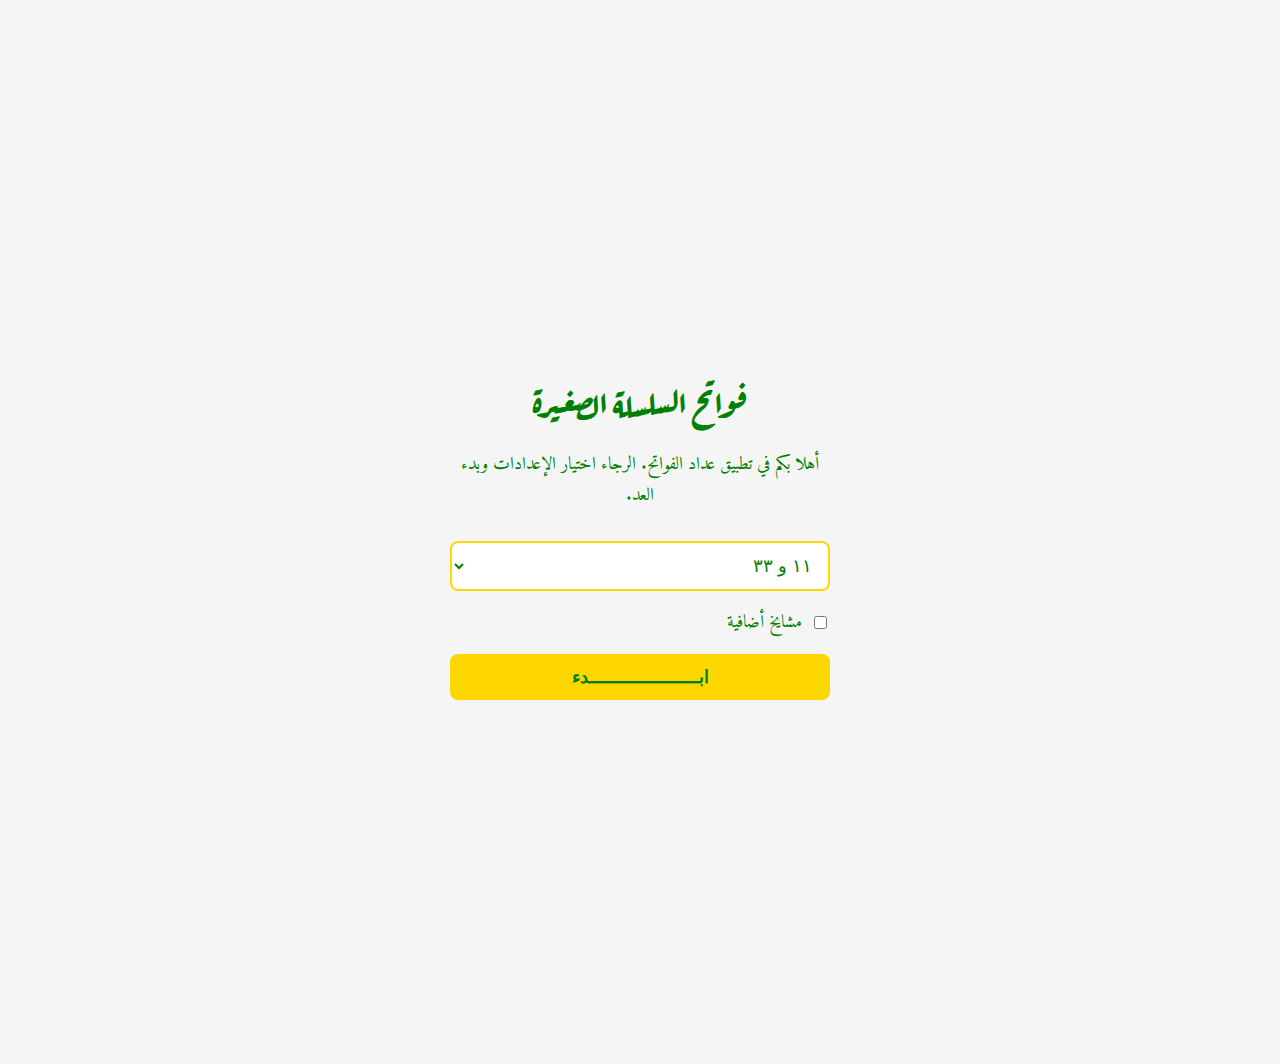
==== index.html @ c74e20be "Update index.html" ====
<!DOCTYPE html>
<html lang="ar" dir="rtl">
<head>
    <meta charset="UTF-8">
    <meta name="viewport" content="width=device-width, initial-scale=1.0">
    <title>Prayer Counter</title>
    <link href="https://fonts.googleapis.com/css2?family=Amiri:wght@400;700&family=Aref+Ruqaa:wght@400;700&display=swap" rel="stylesheet">
    <style>
        /* Global styles */
        body {
            font-family: 'Amiri', serif;
            background-color: #f5f5f5;
            background-image: url("https://raw.githubusercontent.com/AhmadRezk/prayer-counter/main/background.jpeg");
            background-size: 600px 400px;
            background-position: center;
            background-attachment: fixed;
            display: flex;
            justify-content: center;
            align-items: center;
            min-height: 100vh;
            margin: 0;
            padding: 20px;
            box-sizing: border-box;
        }
        /* Main container styling */
        .container {
            width: 100%;
            max-width: 540px;
            background-image: url("https://raw.githubusercontent.com/AhmadRezk/prayer-counter/main/Light%20mode.png");
            background-size: contain;
            background-position: center;
            background-repeat: no-repeat;
            padding: 32px;
            position: relative;
            aspect-ratio: 1080 / 1920; /* Adjust this to match the exact aspect ratio of your image */
            display: flex;
            justify-content: center;
            align-items: center;
        }
        
        /* Content area styling */
        .content {
            padding: 10px;
            display: flex;
            flex-direction: column;
            align-items: center;
            justify-content: center;
            height: 100%;
            width: 100%;
            max-height: 100%;
            box-sizing: border-box;
        }
        /* Form elements styling */
        select, button {
            width: 100%;
            padding: 12px;
            margin-bottom: 16px;
            font-size: 18px;
            border: 2px solid #ffd700;
            border-radius: 8px;
            background-color: #fff;
            color: #008000;
            transition: all 0.3s ease;
        }
        /* Button specific styles */
        select:focus, button:focus {
            outline: none;
            box-shadow: 0 0 0 3px rgba(255, 215, 0, 0.5);
        }
        button {
            background-color: #ffd700;
            color: #008000;
            border: none;
            cursor: pointer;
            font-weight: bold;
            transition: background-color 0.3s, transform 0.1s;
        }
        button:hover {
            background-color: #ffec8b;
            transform: translateY(-2px);
        }
        button:active {
            transform: translateY(0);
        }
        /* Reset button specific styles */
        #reset-button {
            background-color: #ff6347;
            color: #fff;
        }
        #reset-button:hover {
            background-color: #ff4500;
        }
        /* Checkbox container styling */
        .checkbox-container {
            display: flex;
            justify-content: flex-start;
            align-items: center;
            margin-bottom: 16px;
            width: 100%;
        }
        /* Checkbox label styling */
        .checkbox-container label {
            margin-right: 8px;
            font-size: 18px;
            color: #008000;
        }
        /* Prayer information styling */
        #prayer-info {
            text-align: center;
            margin-bottom: 16px;
            font-size: 20px;
            color: #008000;
        }
        /* Prayer image styling */
        #prayer-image {
            width: 160px;
            height: 160px;
            object-fit: cover;
            border-radius: 50%;
            margin-bottom: 16px;
            display: block;
            margin-left: auto;
            margin-right: auto;
            border: 5px solid #ffd700;
            box-shadow: 0 0 0 5px #008000;
        }
        /* Count display styling */
        #count-display {
            font-size: 48px;
            font-weight: bold;
            color: #008000;
            margin-bottom: 16px;
            text-align: center;
        }
        /* Hidden class */
        .hidden {
            display: none;
        }
        /* Pie chart progress styling */
        .pie-chart-progress {
            width: 100px;
            height: 100px;
            border-radius: 50%;
            background: conic-gradient(#008000 0deg, #e0e0e0 0deg);
            display: flex;
            align-items: center;
            justify-content: center;
            margin: 16px auto;
        }
        .pie-chart-progress::before {
            content: attr(data-value);
            width: 80px;
            height: 80px;
            border-radius: 50%;
            background-color: white;
            display: flex;
            align-items: center;
            justify-content: center;
            font-size: 1.5em;
            font-weight: bold;
            color: #008000;
        }
        /* Counting area styling */
        #counting-area {
            width: 100%;
            height: 150px;
            display: flex;
            flex-direction: column;
            justify-content: center;
            align-items: center;
            background-color: rgba(255, 215, 0, 0.1);
            border-radius: 8px;
            margin-bottom: 16px;
            cursor: pointer;
            border: 2px solid #ffd700;
            transition: all 0.3s ease;
        }
        #counting-area:hover {
            background-color: rgba(255, 215, 0, 0.2);
            transform: scale(1.02);
        }
        /* Start page styling */
        #start-page {
            text-align: center;
            color: #008000;
        }
        #start-page h1 {
            font-size: 36px;
            margin-bottom: 20px;
            font-family: 'Aref Ruqaa', serif;
        }
        #start-page p {
            font-size: 18px;
            margin-bottom: 30px;
        }
        .scroll-container {
            max-height: 100%;
            overflow-y: auto;
            width: 100%;
            display: flex;
            justify-content: center;
            align-items: center;
            padding: 5% 0;
        }
        .inner-content {
            width: 100%;
            max-width: 400px;
        }
    </style>
</head>
<body>
    <!-- Main container -->
    <div class="container">
        <div class="scroll-container">
            <div class="inner-content">
                <div class="content">
                    <!-- Start page -->
                    <div id="start-page">
                        <h1>فواتح السلسلة الصغيرة</h1>
                        <p>أهلا بكم في تطبيق عداد الفواتح. الرجاء اختيار الإعدادات وبدء العد.</p>
                        <!-- Dropdown for selecting prayer count -->
                        <select id="count-option">
                            <option value="1,3">١ و ٣</option>
                            <option value="3,7">٣ و ٧</option>
                            <option value="7,13">٧ و ١٣</option>
                            <option value="11,33" selected>١١ و ٣٣</option>
                            <option value="33,66">٣٣ و ٦٦</option>
                            <option value="100,300">١٠٠ و ٣٠٠</option>
                        </select>
                        <!-- Checkbox for including additional prayers -->
                        <div class="checkbox-container">
                            <input type="checkbox" id="include-more">
                            <label for="include-more">مشايخ أضافية</label>
                        </div>
                        <!-- Start button -->
                        <button id="start-button">ابــــــــــــــــــــــدء</button>
                    </div>
                    <!-- Prayer section (hidden initially) -->
                    <div id="prayer-section" class="hidden">
                        <!-- Image of the current prayer -->
                        <img id="prayer-image" src="/placeholder.svg" alt="">
                        <!-- Information about the current prayer -->
                        <div id="prayer-info"></div>
                        <!-- Counting area -->
                        <div id="counting-area">
                            <div id="count-display"></div>
                        </div>
                        <!-- Skip and reset buttons -->
                        <button id="skip-button">تخطي</button>
                        <button id="reset-button">إعادة ضبط</button>
                        <!-- Pie chart progress -->
                        <div id="pie-chart-progress" class="pie-chart-progress" data-value="0%"></div>
                    </div>
                </div>
            </div>
        </div>
    </div>
    <!-- Audio elements for click and transition sounds -->
    <audio id="click-sound" src="https://raw.githubusercontent.com/AhmadRezk/prayer-counter/main/Click.wav"></audio>
    <audio id="transition-sound" src="https://raw.githubusercontent.com/AhmadRezk/prayer-counter/main/Ding.mp3"></audio>

    <script>
    // Object mapping names to image URLs
    const NAME_TO_IMAGE = {
        "الشيخ محمد الشيخ ابراهيم الشيخ محمد عثمان": "https://hebbkx1anhila5yf.public.blob.vercel-storage.com/1-8mitPjoVfhd2tG2W6qld9Y9lKRSall.png",
        "الشيخ ابراهيم الشيخ محمد عثمان": "https://hebbkx1anhila5yf.public.blob.vercel-storage.com/2-3leRLZkfOZRXRhSZq32VVMYaIb6Owc.png",
        "الشيخ محمد عثمان عبده البرهاني": "https://hebbkx1anhila5yf.public.blob.vercel-storage.com/3-7zq7sjD8mzsPIP75gjx9G8mMtJmBl9.png",
        "سيدي احمد عربي الشرنوبي": "https://hebbkx1anhila5yf.public.blob.vercel-storage.com/4-VdjgtQtNTFBJi6nmhJ6H6oAvgqXrux.png",
        "سيدي موسى ابو العمران": "https://hebbkx1anhila5yf.public.blob.vercel-storage.com/5-eUerd9IB3fLwu7pnudt6wftzsA7hlo.png",
        "سيدي ابراهيم القرشي الدسوقي": "https://hebbkx1anhila5yf.public.blob.vercel-storage.com/6-Ic0N1gjwhOCvNAefrsWwgB6VXBHJBw.png",
        "سيدي أبو الحسن الشاذلي": "https://hebbkx1anhila5yf.public.blob.vercel-storage.com/7-8IfoXRWHXjPGi44hTnLPdmTrMc489B.png",
        "سيدي عبد السلام إبن بشيش": "https://hebbkx1anhila5yf.public.blob.vercel-storage.com/8-WpwG9ybIlzaRcGtMIZmKsLuBhzuZA4.png",
        "سيدنا ومولانا الإمام الحسين": "https://hebbkx1anhila5yf.public.blob.vercel-storage.com/9-OIlB9dSeaiBtsCK7DiNrDZoA1AOzZJ.png",
        "سيدنا ومولانا الإمام علي بن ابي طالب": "https://hebbkx1anhila5yf.public.blob.vercel-storage.com/10-jURWWjYkJcRYO7Vpw0EI7KD3ZvoRwy.png",
        "زيادة في شرف المصطفى ﷺ": "https://hebbkx1anhila5yf.public.blob.vercel-storage.com/11-J5k1QRM5OlXjND2AvZNkvicf8HyT4S.png",
        "سيدتنا السيدة زينب": "https://hebbkx1anhila5yf.public.blob.vercel-storage.com/12-WVUnUyiXdzakLGgNFNBeoqs5YM8UxP.png",
        "الشيخ سيد أحمد": "https://hebbkx1anhila5yf.public.blob.vercel-storage.com/placeholder.svg"
    };

    // Array of initial prayers
    const INITIAL_PRAYERS = [
        { name: "الشيخ محمد الشيخ ابراهيم الشيخ محمد عثمان", content: "الفاتحة" },
        { name: "الشيخ محمد الشيخ ابراهيم الشيخ محمد عثمان", content: "الصمدية" },
        { name: "الشيخ ابراهيم الشيخ محمد عثمان", content: "الفاتحة" },
        { name: "الشيخ ابراهيم الشيخ محمد عثمان", content: "الصمدية" },
        { name: "الشيخ محمد عثمان عبده البرهاني", content: "الفاتحة" },
        { name: "الشيخ محمد عثمان عبده البرهاني", content: "الصمدية" },
        { name: "سيدي احمد عربي الشرنوبي", content: "الفاتحة" },
        { name: "سيدي احمد عربي الشرنوبي", content: "الصمدية" },
        { name: "سيدي موسى ابو العمران", content: "الفاتحة" },
        { name: "سيدي موسى ابو العمران", content: "الصمدية" },
        { name: "سيدي ابراهيم القرشي الدسوقي", content: "الفاتحة" },
        { name: "سيدي ابراهيم القرشي الدسوقي", content: "الصمدية" },
        { name: "سيدي أبو الحسن الشاذلي", content: "الفاتحة" },
        { name: "سيدي أبو الحسن الشاذلي", content: "الصمدية" },
        { name: "سيدي عبد السلام إبن بشيش", content: "الفاتحة" },
        { name: "سيدي عبد السلام إبن بشيش", content: "الصمدية" },
        { name: "سيدنا ومولانا الإمام الحسين", content: "الفاتحة" },
        { name: "سيدنا ومولانا الإمام الحسين", content: "الصمدية" },
        { name: "سيدنا ومولانا الإمام علي بن ابي طالب", content: "الفاتحة" },
        { name: "سيدنا ومولانا الإمام علي بن ابي طالب", content: "الصمدية" },
        { name: "زيادة في شرف المصطفى ﷺ", content: "الفاتحة" },
        { name: "زيادة في شرف المصطفى ﷺ", content: "الصمدية" },
    ];

    // Array of additional prayers
    const ADDITIONAL_PRAYERS = [
        { name: "سيدتنا السيدة زينب", content: "الفاتحة", image: "https://hebbkx1anhila5yf.public.blob.vercel-storage.com/12-WVUnUyiXdzakLGgNFNBeoqs5YM8UxP.png" },
        { name: "سيدتنا السيدة زينب", content: "الصمدية", image: "https://hebbkx1anhila5yf.public.blob.vercel-storage.com/12-WVUnUyiXdzakLGgNFNBeoqs5YM8UxP.png" },
        { name: "الشيخ سيد أحمد", content: "الفاتحة" },
        { name: "الشيخ سيد أحمد", content: "الصمدية" }
    ];

    // Initialize state and audio elements
    let state = null;
    const clickSound = document.getElementById('click-sound');
    const transitionSound = document.getElementById('transition-sound');

    // Function to convert numbers to Indian numerals
    function toIndianNumerals(number) {
        const indianNumerals = ['٠', '١', '٢', '٣', '٤', '٥', '٦', '٧', '٨', '٩'];
        return number.toString().split('').map(digit => indianNumerals[parseInt(digit)]).join('');
    }

    // Function to get prayers based on selected option and inclusion of additional prayers
    function getPrayers(selectedOption, includeMore) {
        const [count1, count2] = selectedOption.split(',').map(Number);
        const prayers = [...INITIAL_PRAYERS, ...(includeMore ? ADDITIONAL_PRAYERS : [])].map((prayer, index) => ({
            ...prayer,
            count: index % 2 === 0 ? count1 : count2,
            image: prayer.image || NAME_TO_IMAGE[prayer.name] || '/placeholder.svg'
        }));
        return prayers;
    }

    // Function to update the UI based on current state
    function updateUI() {
        if (!state || state.finished) return;
        const prayer = state.prayers[state.currentIndex];
        document.getElementById('prayer-image').src = prayer.image || '';
        document.getElementById('prayer-info').innerHTML = `${prayer.name}<br>${prayer.content}`;
        document.getElementById('count-display').textContent = `${toIndianNumerals(state.currentCount)} / ${toIndianNumerals(prayer.count)}`;

        // Update pie chart progress
        const progressPercentage = (state.totalCount / state.totalCountable) * 100;
        const pieChart = document.getElementById('pie-chart-progress');
        pieChart.style.background = `conic-gradient(#008000 ${progressPercentage * 3.6}deg, #e0e0e0 0deg)`;
        pieChart.setAttribute('data-value', `${Math.round(progressPercentage)}%`);

        // Save state to localStorage
        localStorage.setItem('prayerCounterState', JSON.stringify(state));
    }

    // Function to start the prayer counter
    function startPrayers(selectedOption, includeMore) {
        const prayers = getPrayers(selectedOption, includeMore);
        const totalCountable = prayers.reduce((sum, prayer) => sum + prayer.count, 0);
        state = {
            prayers: prayers,
            currentIndex: 0,
            currentCount: 0,
            totalCount: 0,
            totalCountable: totalCountable,
            finished: false
        };
        document.getElementById('start-page').classList.add('hidden');
        document.getElementById('prayer-section').classList.remove('hidden');
        updateUI();
    }

    // Event listener for start button
    document.getElementById('start-button').addEventListener('click', () => {
        const selectedOption = document.getElementById('count-option').value;
        const includeMore = document.getElementById('include-more').checked;
        startPrayers(selectedOption, includeMore);
        transitionSound.play();
    });

    // Load state from localStorage
    window.addEventListener('load', () => {
        const savedState = localStorage.getItem('prayerCounterState');
        if (savedState) {
            state = JSON.parse(savedState);
            if (!state.finished) {
                document.getElementById('start-page').classList.add('hidden');
                document.getElementById('prayer-section').classList.remove('hidden');
                updateUI();
            }
        }
    });

    // Event listener for counting area
    document.getElementById('counting-area').addEventListener('click', () => {
        if (!state || state.finished) return;
        const prayer = state.prayers[state.currentIndex];
        state.currentCount += 1;
        state.totalCount += 1;
        clickSound.play();
        if (state.currentCount >= prayer.count) {
            state.currentIndex += 1;
            state.currentCount = 0;
            if (state.currentIndex >= state.prayers.length) {
                state.finished = true;
                alert('All prayers completed!');
                localStorage.removeItem('prayerCounterState');
                return;
            }
        }
        updateUI();
    });

    // Event listener for skip button
    document.getElementById('skip-button').addEventListener('click', () => {
        if (!state || state.finished) return;
        state.currentIndex += 1;
        state.currentCount = 0;
        if (state.currentIndex >= state.prayers.length) {
            state.finished = true;
            alert('All prayers completed!');
            localStorage.removeItem('prayerCounterState');
            return;
        }
        updateUI();
    });

    // Event listener for reset button
    document.getElementById('reset-button').addEventListener('click', () => {
        if (!state) return;
        const confirmed = confirm('Are you sure you want to reset?');
        if (confirmed) {
            localStorage.removeItem('prayerCounterState');
            state = null;
            document.getElementById('start-page').classList.remove('hidden');
            document.getElementById('prayer-section').classList.add('hidden');
            transitionSound.play();
        }
    });
</script>
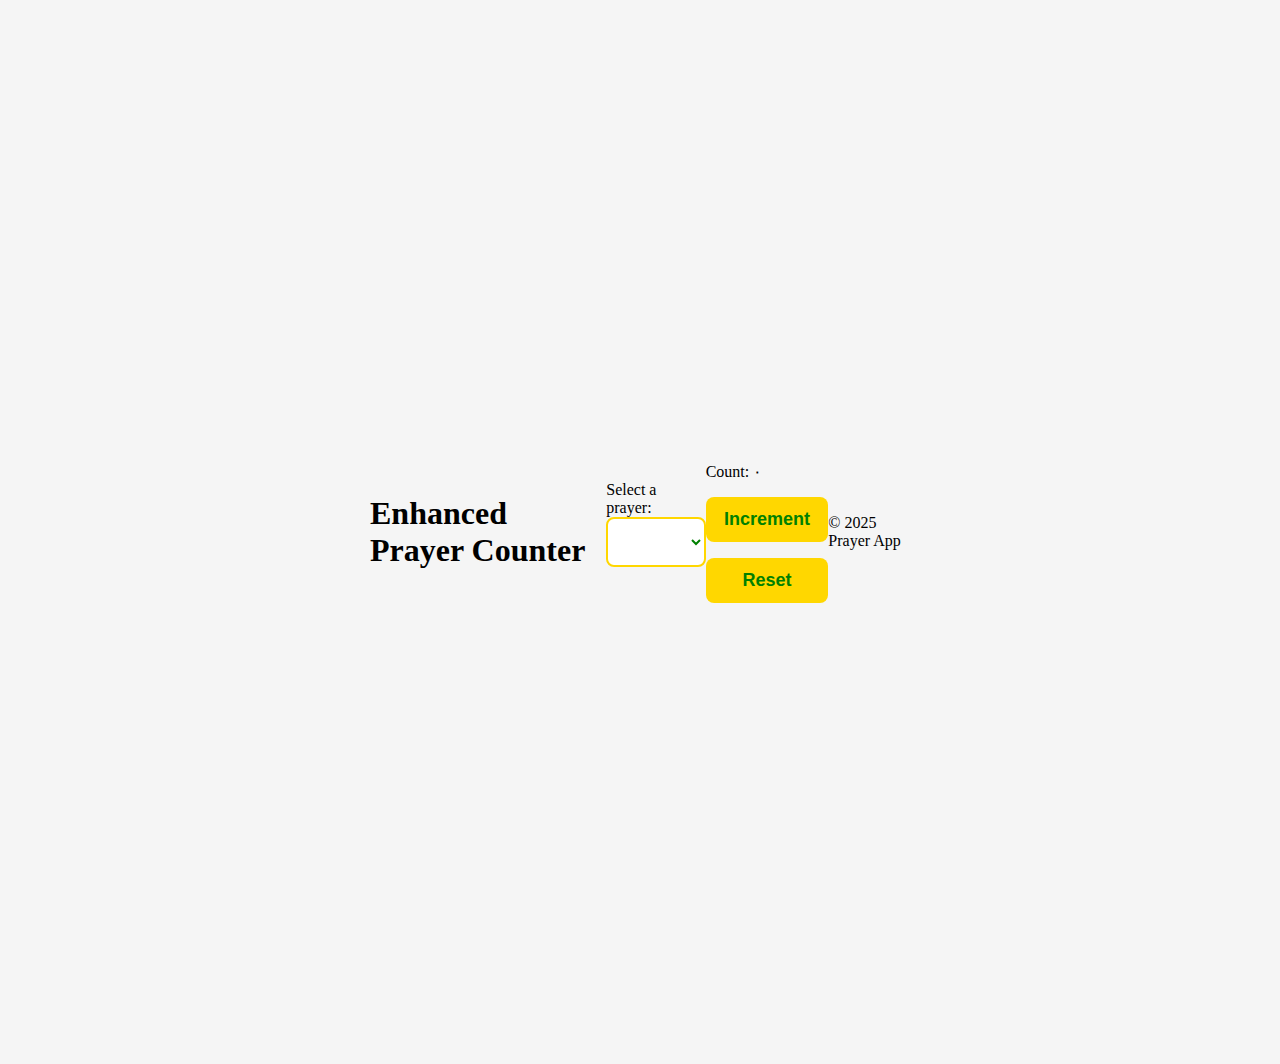
==== commit f3141988: "Update index.html" ====
--- a/index.html
+++ b/index.html
@@ -1,438 +1,29 @@
 <!DOCTYPE html>
-<html lang="ar" dir="rtl">
+<html lang="en">
 <head>
     <meta charset="UTF-8">
     <meta name="viewport" content="width=device-width, initial-scale=1.0">
     <title>Prayer Counter</title>
-    <link href="https://fonts.googleapis.com/css2?family=Amiri:wght@400;700&family=Aref+Ruqaa:wght@400;700&display=swap" rel="stylesheet">
-    <style>
-        /* Global styles */
-        body {
-            font-family: 'Amiri', serif;
-            background-color: #f5f5f5;
-            background-image: url("https://raw.githubusercontent.com/AhmadRezk/prayer-counter/main/background.jpeg");
-            background-size: 600px 400px;
-            background-position: center;
-            background-attachment: fixed;
-            display: flex;
-            justify-content: center;
-            align-items: center;
-            min-height: 100vh;
-            margin: 0;
-            padding: 20px;
-            box-sizing: border-box;
-        }
-        /* Main container styling */
-        .container {
-            width: 100%;
-            max-width: 540px;
-            background-image: url("https://raw.githubusercontent.com/AhmadRezk/prayer-counter/main/Light%20mode.png");
-            background-size: contain;
-            background-position: center;
-            background-repeat: no-repeat;
-            padding: 32px;
-            position: relative;
-            aspect-ratio: 1080 / 1920; /* Adjust this to match the exact aspect ratio of your image */
-            display: flex;
-            justify-content: center;
-            align-items: center;
-        }
-        
-        /* Content area styling */
-        .content {
-            padding: 10px;
-            display: flex;
-            flex-direction: column;
-            align-items: center;
-            justify-content: center;
-            height: 100%;
-            width: 100%;
-            max-height: 100%;
-            box-sizing: border-box;
-        }
-        /* Form elements styling */
-        select, button {
-            width: 100%;
-            padding: 12px;
-            margin-bottom: 16px;
-            font-size: 18px;
-            border: 2px solid #ffd700;
-            border-radius: 8px;
-            background-color: #fff;
-            color: #008000;
-            transition: all 0.3s ease;
-        }
-        /* Button specific styles */
-        select:focus, button:focus {
-            outline: none;
-            box-shadow: 0 0 0 3px rgba(255, 215, 0, 0.5);
-        }
-        button {
-            background-color: #ffd700;
-            color: #008000;
-            border: none;
-            cursor: pointer;
-            font-weight: bold;
-            transition: background-color 0.3s, transform 0.1s;
-        }
-        button:hover {
-            background-color: #ffec8b;
-            transform: translateY(-2px);
-        }
-        button:active {
-            transform: translateY(0);
-        }
-        /* Reset button specific styles */
-        #reset-button {
-            background-color: #ff6347;
-            color: #fff;
-        }
-        #reset-button:hover {
-            background-color: #ff4500;
-        }
-        /* Checkbox container styling */
-        .checkbox-container {
-            display: flex;
-            justify-content: flex-start;
-            align-items: center;
-            margin-bottom: 16px;
-            width: 100%;
-        }
-        /* Checkbox label styling */
-        .checkbox-container label {
-            margin-right: 8px;
-            font-size: 18px;
-            color: #008000;
-        }
-        /* Prayer information styling */
-        #prayer-info {
-            text-align: center;
-            margin-bottom: 16px;
-            font-size: 20px;
-            color: #008000;
-        }
-        /* Prayer image styling */
-        #prayer-image {
-            width: 160px;
-            height: 160px;
-            object-fit: cover;
-            border-radius: 50%;
-            margin-bottom: 16px;
-            display: block;
-            margin-left: auto;
-            margin-right: auto;
-            border: 5px solid #ffd700;
-            box-shadow: 0 0 0 5px #008000;
-        }
-        /* Count display styling */
-        #count-display {
-            font-size: 48px;
-            font-weight: bold;
-            color: #008000;
-            margin-bottom: 16px;
-            text-align: center;
-        }
-        /* Hidden class */
-        .hidden {
-            display: none;
-        }
-        /* Pie chart progress styling */
-        .pie-chart-progress {
-            width: 100px;
-            height: 100px;
-            border-radius: 50%;
-            background: conic-gradient(#008000 0deg, #e0e0e0 0deg);
-            display: flex;
-            align-items: center;
-            justify-content: center;
-            margin: 16px auto;
-        }
-        .pie-chart-progress::before {
-            content: attr(data-value);
-            width: 80px;
-            height: 80px;
-            border-radius: 50%;
-            background-color: white;
-            display: flex;
-            align-items: center;
-            justify-content: center;
-            font-size: 1.5em;
-            font-weight: bold;
-            color: #008000;
-        }
-        /* Counting area styling */
-        #counting-area {
-            width: 100%;
-            height: 150px;
-            display: flex;
-            flex-direction: column;
-            justify-content: center;
-            align-items: center;
-            background-color: rgba(255, 215, 0, 0.1);
-            border-radius: 8px;
-            margin-bottom: 16px;
-            cursor: pointer;
-            border: 2px solid #ffd700;
-            transition: all 0.3s ease;
-        }
-        #counting-area:hover {
-            background-color: rgba(255, 215, 0, 0.2);
-            transform: scale(1.02);
-        }
-        /* Start page styling */
-        #start-page {
-            text-align: center;
-            color: #008000;
-        }
-        #start-page h1 {
-            font-size: 36px;
-            margin-bottom: 20px;
-            font-family: 'Aref Ruqaa', serif;
-        }
-        #start-page p {
-            font-size: 18px;
-            margin-bottom: 30px;
-        }
-        .scroll-container {
-            max-height: 100%;
-            overflow-y: auto;
-            width: 100%;
-            display: flex;
-            justify-content: center;
-            align-items: center;
-            padding: 5% 0;
-        }
-        .inner-content {
-            width: 100%;
-            max-width: 400px;
-        }
-    </style>
+    <link rel="stylesheet" href="style.css">
 </head>
 <body>
-    <!-- Main container -->
     <div class="container">
-        <div class="scroll-container">
-            <div class="inner-content">
-                <div class="content">
-                    <!-- Start page -->
-                    <div id="start-page">
-                        <h1>فواتح السلسلة الصغيرة</h1>
-                        <p>أهلا بكم في تطبيق عداد الفواتح. الرجاء اختيار الإعدادات وبدء العد.</p>
-                        <!-- Dropdown for selecting prayer count -->
-                        <select id="count-option">
-                            <option value="1,3">١ و ٣</option>
-                            <option value="3,7">٣ و ٧</option>
-                            <option value="7,13">٧ و ١٣</option>
-                            <option value="11,33" selected>١١ و ٣٣</option>
-                            <option value="33,66">٣٣ و ٦٦</option>
-                            <option value="100,300">١٠٠ و ٣٠٠</option>
-                        </select>
-                        <!-- Checkbox for including additional prayers -->
-                        <div class="checkbox-container">
-                            <input type="checkbox" id="include-more">
-                            <label for="include-more">مشايخ أضافية</label>
-                        </div>
-                        <!-- Start button -->
-                        <button id="start-button">ابــــــــــــــــــــــدء</button>
-                    </div>
-                    <!-- Prayer section (hidden initially) -->
-                    <div id="prayer-section" class="hidden">
-                        <!-- Image of the current prayer -->
-                        <img id="prayer-image" src="/placeholder.svg" alt="">
-                        <!-- Information about the current prayer -->
-                        <div id="prayer-info"></div>
-                        <!-- Counting area -->
-                        <div id="counting-area">
-                            <div id="count-display"></div>
-                        </div>
-                        <!-- Skip and reset buttons -->
-                        <button id="skip-button">تخطي</button>
-                        <button id="reset-button">إعادة ضبط</button>
-                        <!-- Pie chart progress -->
-                        <div id="pie-chart-progress" class="pie-chart-progress" data-value="0%"></div>
-                    </div>
-                </div>
-            </div>
+        <header>
+            <h1>Enhanced Prayer Counter</h1>
+        </header>
+        <div id="prayer-selection">
+            <label for="prayerDropdown">Select a prayer:</label>
+            <select id="prayerDropdown"></select>
         </div>
+        <div id="counter-section">
+            <p>Count: <span id="count">٠</span></p>
+            <button id="incrementBtn">Increment</button>
+            <button id="resetBtn">Reset</button>
+        </div>
+        <footer>
+            <p>&copy; 2025 Prayer App</p>
+        </footer>
     </div>
-    <!-- Audio elements for click and transition sounds -->
-    <audio id="click-sound" src="https://raw.githubusercontent.com/AhmadRezk/prayer-counter/main/Click.wav"></audio>
-    <audio id="transition-sound" src="https://raw.githubusercontent.com/AhmadRezk/prayer-counter/main/Ding.mp3"></audio>
-
-    <script>
-    // Object mapping names to image URLs
-    const NAME_TO_IMAGE = {
-        "الشيخ محمد الشيخ ابراهيم الشيخ محمد عثمان": "https://hebbkx1anhila5yf.public.blob.vercel-storage.com/1-8mitPjoVfhd2tG2W6qld9Y9lKRSall.png",
-        "الشيخ ابراهيم الشيخ محمد عثمان": "https://hebbkx1anhila5yf.public.blob.vercel-storage.com/2-3leRLZkfOZRXRhSZq32VVMYaIb6Owc.png",
-        "الشيخ محمد عثمان عبده البرهاني": "https://hebbkx1anhila5yf.public.blob.vercel-storage.com/3-7zq7sjD8mzsPIP75gjx9G8mMtJmBl9.png",
-        "سيدي احمد عربي الشرنوبي": "https://hebbkx1anhila5yf.public.blob.vercel-storage.com/4-VdjgtQtNTFBJi6nmhJ6H6oAvgqXrux.png",
-        "سيدي موسى ابو العمران": "https://hebbkx1anhila5yf.public.blob.vercel-storage.com/5-eUerd9IB3fLwu7pnudt6wftzsA7hlo.png",
-        "سيدي ابراهيم القرشي الدسوقي": "https://hebbkx1anhila5yf.public.blob.vercel-storage.com/6-Ic0N1gjwhOCvNAefrsWwgB6VXBHJBw.png",
-        "سيدي أبو الحسن الشاذلي": "https://hebbkx1anhila5yf.public.blob.vercel-storage.com/7-8IfoXRWHXjPGi44hTnLPdmTrMc489B.png",
-        "سيدي عبد السلام إبن بشيش": "https://hebbkx1anhila5yf.public.blob.vercel-storage.com/8-WpwG9ybIlzaRcGtMIZmKsLuBhzuZA4.png",
-        "سيدنا ومولانا الإمام الحسين": "https://hebbkx1anhila5yf.public.blob.vercel-storage.com/9-OIlB9dSeaiBtsCK7DiNrDZoA1AOzZJ.png",
-        "سيدنا ومولانا الإمام علي بن ابي طالب": "https://hebbkx1anhila5yf.public.blob.vercel-storage.com/10-jURWWjYkJcRYO7Vpw0EI7KD3ZvoRwy.png",
-        "زيادة في شرف المصطفى ﷺ": "https://hebbkx1anhila5yf.public.blob.vercel-storage.com/11-J5k1QRM5OlXjND2AvZNkvicf8HyT4S.png",
-        "سيدتنا السيدة زينب": "https://hebbkx1anhila5yf.public.blob.vercel-storage.com/12-WVUnUyiXdzakLGgNFNBeoqs5YM8UxP.png",
-        "الشيخ سيد أحمد": "https://hebbkx1anhila5yf.public.blob.vercel-storage.com/placeholder.svg"
-    };
-
-    // Array of initial prayers
-    const INITIAL_PRAYERS = [
-        { name: "الشيخ محمد الشيخ ابراهيم الشيخ محمد عثمان", content: "الفاتحة" },
-        { name: "الشيخ محمد الشيخ ابراهيم الشيخ محمد عثمان", content: "الصمدية" },
-        { name: "الشيخ ابراهيم الشيخ محمد عثمان", content: "الفاتحة" },
-        { name: "الشيخ ابراهيم الشيخ محمد عثمان", content: "الصمدية" },
-        { name: "الشيخ محمد عثمان عبده البرهاني", content: "الفاتحة" },
-        { name: "الشيخ محمد عثمان عبده البرهاني", content: "الصمدية" },
-        { name: "سيدي احمد عربي الشرنوبي", content: "الفاتحة" },
-        { name: "سيدي احمد عربي الشرنوبي", content: "الصمدية" },
-        { name: "سيدي موسى ابو العمران", content: "الفاتحة" },
-        { name: "سيدي موسى ابو العمران", content: "الصمدية" },
-        { name: "سيدي ابراهيم القرشي الدسوقي", content: "الفاتحة" },
-        { name: "سيدي ابراهيم القرشي الدسوقي", content: "الصمدية" },
-        { name: "سيدي أبو الحسن الشاذلي", content: "الفاتحة" },
-        { name: "سيدي أبو الحسن الشاذلي", content: "الصمدية" },
-        { name: "سيدي عبد السلام إبن بشيش", content: "الفاتحة" },
-        { name: "سيدي عبد السلام إبن بشيش", content: "الصمدية" },
-        { name: "سيدنا ومولانا الإمام الحسين", content: "الفاتحة" },
-        { name: "سيدنا ومولانا الإمام الحسين", content: "الصمدية" },
-        { name: "سيدنا ومولانا الإمام علي بن ابي طالب", content: "الفاتحة" },
-        { name: "سيدنا ومولانا الإمام علي بن ابي طالب", content: "الصمدية" },
-        { name: "زيادة في شرف المصطفى ﷺ", content: "الفاتحة" },
-        { name: "زيادة في شرف المصطفى ﷺ", content: "الصمدية" },
-    ];
-
-    // Array of additional prayers
-    const ADDITIONAL_PRAYERS = [
-        { name: "سيدتنا السيدة زينب", content: "الفاتحة", image: "https://hebbkx1anhila5yf.public.blob.vercel-storage.com/12-WVUnUyiXdzakLGgNFNBeoqs5YM8UxP.png" },
-        { name: "سيدتنا السيدة زينب", content: "الصمدية", image: "https://hebbkx1anhila5yf.public.blob.vercel-storage.com/12-WVUnUyiXdzakLGgNFNBeoqs5YM8UxP.png" },
-        { name: "الشيخ سيد أحمد", content: "الفاتحة" },
-        { name: "الشيخ سيد أحمد", content: "الصمدية" }
-    ];
-
-    // Initialize state and audio elements
-    let state = null;
-    const clickSound = document.getElementById('click-sound');
-    const transitionSound = document.getElementById('transition-sound');
-
-    // Function to convert numbers to Indian numerals
-    function toIndianNumerals(number) {
-        const indianNumerals = ['٠', '١', '٢', '٣', '٤', '٥', '٦', '٧', '٨', '٩'];
-        return number.toString().split('').map(digit => indianNumerals[parseInt(digit)]).join('');
-    }
-
-    // Function to get prayers based on selected option and inclusion of additional prayers
-    function getPrayers(selectedOption, includeMore) {
-        const [count1, count2] = selectedOption.split(',').map(Number);
-        const prayers = [...INITIAL_PRAYERS, ...(includeMore ? ADDITIONAL_PRAYERS : [])].map((prayer, index) => ({
-            ...prayer,
-            count: index % 2 === 0 ? count1 : count2,
-            image: prayer.image || NAME_TO_IMAGE[prayer.name] || '/placeholder.svg'
-        }));
-        return prayers;
-    }
-
-    // Function to update the UI based on current state
-    function updateUI() {
-        if (!state || state.finished) return;
-        const prayer = state.prayers[state.currentIndex];
-        document.getElementById('prayer-image').src = prayer.image || '';
-        document.getElementById('prayer-info').innerHTML = `${prayer.name}<br>${prayer.content}`;
-        document.getElementById('count-display').textContent = `${toIndianNumerals(state.currentCount)} / ${toIndianNumerals(prayer.count)}`;
-
-        // Update pie chart progress
-        const progressPercentage = (state.totalCount / state.totalCountable) * 100;
-        const pieChart = document.getElementById('pie-chart-progress');
-        pieChart.style.background = `conic-gradient(#008000 ${progressPercentage * 3.6}deg, #e0e0e0 0deg)`;
-        pieChart.setAttribute('data-value', `${Math.round(progressPercentage)}%`);
-
-        // Save state to localStorage
-        localStorage.setItem('prayerCounterState', JSON.stringify(state));
-    }
-
-    // Function to start the prayer counter
-    function startPrayers(selectedOption, includeMore) {
-        const prayers = getPrayers(selectedOption, includeMore);
-        const totalCountable = prayers.reduce((sum, prayer) => sum + prayer.count, 0);
-        state = {
-            prayers: prayers,
-            currentIndex: 0,
-            currentCount: 0,
-            totalCount: 0,
-            totalCountable: totalCountable,
-            finished: false
-        };
-        document.getElementById('start-page').classList.add('hidden');
-        document.getElementById('prayer-section').classList.remove('hidden');
-        updateUI();
-    }
-
-    // Event listener for start button
-    document.getElementById('start-button').addEventListener('click', () => {
-        const selectedOption = document.getElementById('count-option').value;
-        const includeMore = document.getElementById('include-more').checked;
-        startPrayers(selectedOption, includeMore);
-        transitionSound.play();
-    });
-
-    // Load state from localStorage
-    window.addEventListener('load', () => {
-        const savedState = localStorage.getItem('prayerCounterState');
-        if (savedState) {
-            state = JSON.parse(savedState);
-            if (!state.finished) {
-                document.getElementById('start-page').classList.add('hidden');
-                document.getElementById('prayer-section').classList.remove('hidden');
-                updateUI();
-            }
-        }
-    });
-
-    // Event listener for counting area
-    document.getElementById('counting-area').addEventListener('click', () => {
-        if (!state || state.finished) return;
-        const prayer = state.prayers[state.currentIndex];
-        state.currentCount += 1;
-        state.totalCount += 1;
-        clickSound.play();
-        if (state.currentCount >= prayer.count) {
-            state.currentIndex += 1;
-            state.currentCount = 0;
-            if (state.currentIndex >= state.prayers.length) {
-                state.finished = true;
-                alert('All prayers completed!');
-                localStorage.removeItem('prayerCounterState');
-                return;
-            }
-        }
-        updateUI();
-    });
-
-    // Event listener for skip button
-    document.getElementById('skip-button').addEventListener('click', () => {
-        if (!state || state.finished) return;
-        state.currentIndex += 1;
-        state.currentCount = 0;
-        if (state.currentIndex >= state.prayers.length) {
-            state.finished = true;
-            alert('All prayers completed!');
-            localStorage.removeItem('prayerCounterState');
-            return;
-        }
-        updateUI();
-    });
-
-    // Event listener for reset button
-    document.getElementById('reset-button').addEventListener('click', () => {
-        if (!state) return;
-        const confirmed = confirm('Are you sure you want to reset?');
-        if (confirmed) {
-            localStorage.removeItem('prayerCounterState');
-            state = null;
-            document.getElementById('start-page').classList.remove('hidden');
-            document.getElementById('prayer-section').classList.add('hidden');
-            transitionSound.play();
-        }
-    });
-</script>
+    <script src="script.js"></script>
+</body>
+</html>
--- a/style.css
+++ b/style.css
@@ -0,0 +1,199 @@
+/* Global styles */
+body {
+    font-family: 'Amiri', serif;
+    background-color: #f5f5f5;
+    background-image: url("https://raw.githubusercontent.com/AhmadRezk/prayer-counter/main/background.jpg");
+    background-size: 600px 400px;
+    background-position: center;
+    background-attachment: fixed;
+    display: flex;
+    justify-content: center;
+    align-items: center;
+    min-height: 100vh;
+    margin: 0;
+    padding: 20px;
+    box-sizing: border-box;
+}
+/* Main container styling */
+.container {
+    width: 100%;
+    max-width: 540px;
+    background-image: url("https://raw.githubusercontent.com/AhmadRezk/prayer-counter/main/Dark%20mode.png");
+    background-size: contain;
+    background-position: center;
+    background-repeat: no-repeat;
+    padding: 32px;
+    position: relative;
+    aspect-ratio: 1080 / 1920; /* Adjust this to match the exact aspect ratio of your image */
+    display: flex;
+    justify-content: center;
+    align-items: center;
+}
+/* Content area styling */
+.content {
+    padding: 10px;
+    display: flex;
+    flex-direction: column;
+    align-items: center;
+    justify-content: center;
+    height: 100%;
+    width: 100%;
+    max-height: 100%;
+    box-sizing: border-box;
+}
+/* Form elements styling */
+select, button {
+    width: 100%;
+    padding: 12px;
+    margin-bottom: 16px;
+    font-size: 18px;
+    border: 2px solid #ffd700;
+    border-radius: 8px;
+    background-color: #fff;
+    color: #008000;
+    transition: all 0.3s ease;
+}
+/* Button specific styles */
+select:focus, button:focus {
+    outline: none;
+    box-shadow: 0 0 0 3px rgba(255, 215, 0, 0.5);
+}
+button {
+    background-color: #ffd700;
+    color: #008000;
+    border: none;
+    cursor: pointer;
+    font-weight: bold;
+    transition: background-color 0.3s, transform 0.1s;
+}
+button:hover {
+    background-color: #ffec8b;
+    transform: translateY(-2px);
+}
+button:active {
+    transform: translateY(0);
+}
+/* Reset button specific styles */
+#reset-button {
+    background-color: #ff6347;
+    color: #fff;
+}
+#reset-button:hover {
+    background-color: #ff4500;
+}
+/* Checkbox container styling */
+.checkbox-container {
+    display: flex;
+    justify-content: flex-start;
+    align-items: center;
+    margin-bottom: 16px;
+    width: 100%;
+}
+/* Checkbox label styling */
+.checkbox-container label {
+    margin-right: 8px;
+    font-size: 18px;
+    color: #008000;
+}
+/* Prayer information styling */
+#prayer-info {
+    text-align: center;
+    margin-bottom: 16px;
+    font-size: 20px;
+    color: #008000;
+}
+/* Prayer image styling */
+#prayer-image {
+    width: 160px;
+    height: 160px;
+    object-fit: cover;
+    border-radius: 50%;
+    margin-bottom: 16px;
+    display: block;
+    margin-left: auto;
+    margin-right: auto;
+    border: 5px solid #ffd700;
+    box-shadow: 0 0 0 5px #008000;
+}
+/* Count display styling */
+#count-display {
+    font-size: 48px;
+    font-weight: bold;
+    color: #008000;
+    margin-bottom: 16px;
+    text-align: center;
+}
+/* Hidden class */
+.hidden {
+    display: none;
+}
+/* Pie chart progress styling */
+.pie-chart-progress {
+    width: 100px;
+    height: 100px;
+    border-radius: 50%;
+    background: conic-gradient(#008000 0deg, #e0e0e0 0deg);
+    display: flex;
+    align-items: center;
+    justify-content: center;
+    margin: 16px auto;
+}
+.pie-chart-progress::before {
+    content: attr(data-value);
+    width: 80px;
+    height: 80px;
+    border-radius: 50%;
+    background-color: white;
+    display: flex;
+    align-items: center;
+    justify-content: center;
+    font-size: 1.5em;
+    font-weight: bold;
+    color: #008000;
+}
+/* Counting area styling */
+#counting-area {
+    width: 100%;
+    height: 150px;
+    display: flex;
+    flex-direction: column;
+    justify-content: center;
+    align-items: center;
+    background-color: rgba(255, 215, 0, 0.1);
+    border-radius: 8px;
+    margin-bottom: 16px;
+    cursor: pointer;
+    border: 2px solid #ffd700;
+    transition: all 0.3s ease;
+}
+#counting-area:hover {
+    background-color: rgba(255, 215, 0, 0.2);
+    transform: scale(1.02);
+}
+/* Start page styling */
+#start-page {
+    text-align: center;
+    color: #008000;
+}
+#start-page h1 {
+    font-size: 36px;
+    margin-bottom: 20px;
+    font-family: 'Aref Ruqaa', serif;
+}
+#start-page p {
+    font-size: 18px;
+    margin-bottom: 30px;
+}
+.scroll-container {
+    max-height: 100%;
+    overflow-y: auto;
+    width: 100%;
+    display: flex;
+    justify-content: center;
+    align-items: center;
+    padding: 5% 0;
+}
+.inner-content {
+    width: 100%;
+    max-width: 400px;
+}
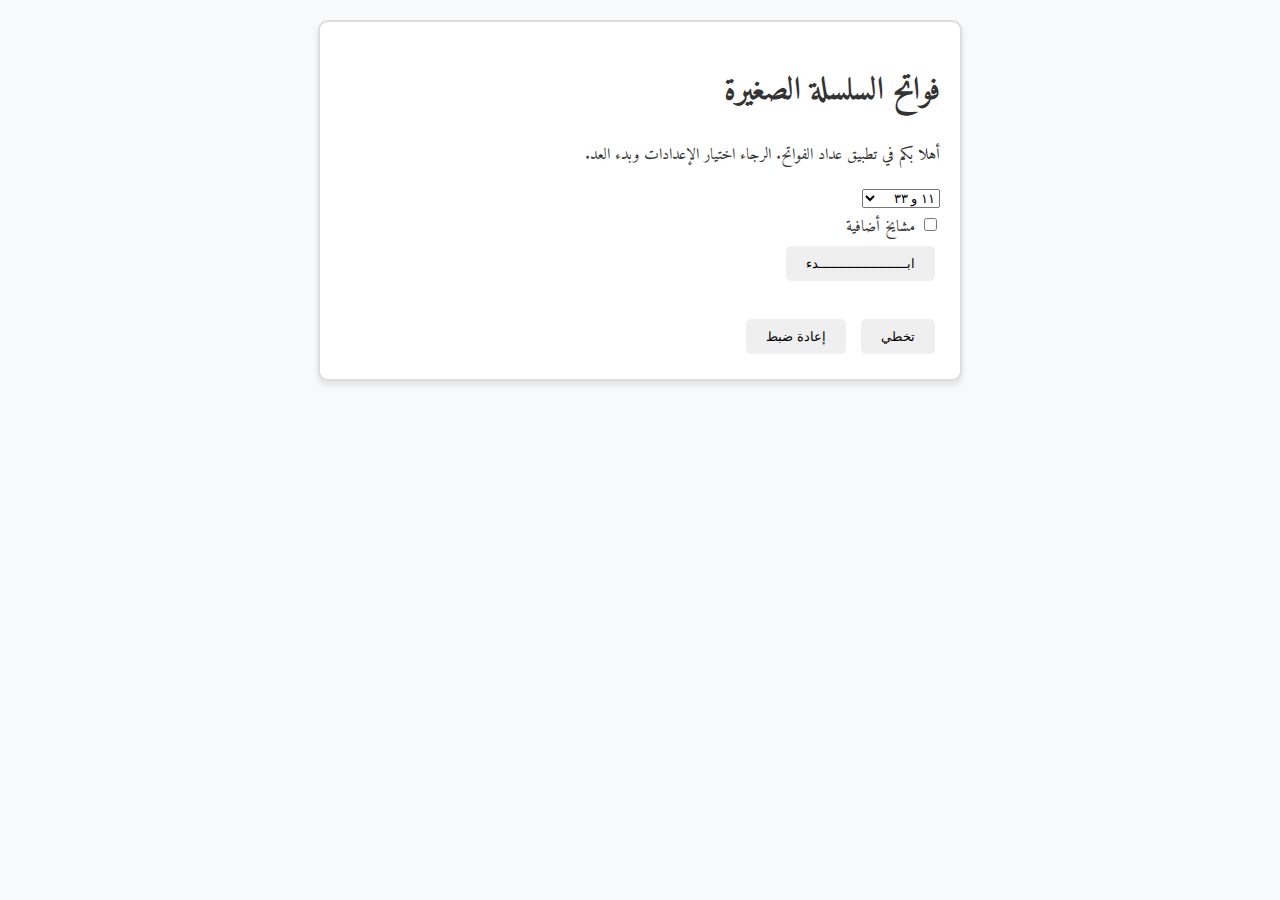
==== commit b397e924: "Update index.html" ====
--- a/index.html
+++ b/index.html
@@ -1,29 +1,50 @@
 <!DOCTYPE html>
-<html lang="en">
+<html lang="ar" dir="rtl">
 <head>
     <meta charset="UTF-8">
     <meta name="viewport" content="width=device-width, initial-scale=1.0">
     <title>Prayer Counter</title>
+    <link href="https://fonts.googleapis.com/css2?family=Amiri:wght@400;700&family=Aref+Ruqaa:wght@400;700&display=swap" rel="stylesheet">
     <link rel="stylesheet" href="style.css">
 </head>
 <body>
     <div class="container">
-        <header>
-            <h1>Enhanced Prayer Counter</h1>
-        </header>
-        <div id="prayer-selection">
-            <label for="prayerDropdown">Select a prayer:</label>
-            <select id="prayerDropdown"></select>
+        <div class="scroll-container">
+            <div class="inner-content">
+                <div class="content">
+                    <div id="start-page">
+                        <h1>فواتح السلسلة الصغيرة</h1>
+                        <p>أهلا بكم في تطبيق عداد الفواتح. الرجاء اختيار الإعدادات وبدء العد.</p>
+                        <select id="count-option">
+                            <option value="1,3">١ و ٣</option>
+                            <option value="3,7">٣ و ٧</option>
+                            <option value="7,13">٧ و ١٣</option>
+                            <option value="11,33" selected>١١ و ٣٣</option>
+                            <option value="33,66">٣٣ و ٦٦</option>
+                            <option value="100,300">١٠٠ و ٣٠٠</option>
+                        </select>
+                        <div class="checkbox-container">
+                            <input type="checkbox" id="include-more">
+                            <label for="include-more">مشايخ أضافية</label>
+                        </div>
+                        <button id="start-button">ابــــــــــــــــــــــدء</button>
+                    </div>
+                    <div id="prayer-section" class="hidden">
+                        <img id="prayer-image" src="/placeholder.svg" alt="">
+                        <div id="prayer-info"></div>
+                        <div id="counting-area">
+                            <div id="count-display"></div>
+                        </div>
+                        <button id="skip-button">تخطي</button>
+                        <button id="reset-button">إعادة ضبط</button>
+                        <div id="pie-chart-progress" class="pie-chart-progress" data-value="0%"></div>
+                    </div>
+                </div>
+            </div>
         </div>
-        <div id="counter-section">
-            <p>Count: <span id="count">٠</span></p>
-            <button id="incrementBtn">Increment</button>
-            <button id="resetBtn">Reset</button>
-        </div>
-        <footer>
-            <p>&copy; 2025 Prayer App</p>
-        </footer>
     </div>
+    <audio id="click-sound" src="https://raw.githubusercontent.com/AhmadRezk/prayer-counter/main/Click.wav"></audio>
+    <audio id="transition-sound" src="https://raw.githubusercontent.com/AhmadRezk/prayer-counter/main/Ding.mp3"></audio>
     <script src="script.js"></script>
 </body>
 </html>
--- a/style.css
+++ b/style.css
@@ -1,199 +1,68 @@
-/* Global styles */
 body {
     font-family: 'Amiri', serif;
-    background-color: #f5f5f5;
-    background-image: url("https://raw.githubusercontent.com/AhmadRezk/prayer-counter/main/background.jpg");
-    background-size: 600px 400px;
-    background-position: center;
-    background-attachment: fixed;
-    display: flex;
-    justify-content: center;
-    align-items: center;
-    min-height: 100vh;
+    background-color: #f8f9fa;
+    color: #333;
     margin: 0;
+    padding: 0;
+}
+
+.container {
+    max-width: 600px;
+    margin: 20px auto;
     padding: 20px;
-    box-sizing: border-box;
+    background: white;
+    border: 2px solid #ddd;
+    border-radius: 10px;
+    box-shadow: 0 4px 6px rgba(0, 0, 0, 0.1);
 }
-/* Main container styling */
-.container {
-    width: 100%;
-    max-width: 540px;
-    background-image: url("https://raw.githubusercontent.com/AhmadRezk/prayer-counter/main/Dark%20mode.png");
-    background-size: contain;
-    background-position: center;
-    background-repeat: no-repeat;
-    padding: 32px;
-    position: relative;
-    aspect-ratio: 1080 / 1920; /* Adjust this to match the exact aspect ratio of your image */
-    display: flex;
-    justify-content: center;
-    align-items: center;
+
+header {
+    text-align: center;
+    margin-bottom: 20px;
 }
-/* Content area styling */
-.content {
-    padding: 10px;
-    display: flex;
-    flex-direction: column;
-    align-items: center;
-    justify-content: center;
-    height: 100%;
-    width: 100%;
-    max-height: 100%;
-    box-sizing: border-box;
+
+header h1 {
+    color: #007bff;
 }
-/* Form elements styling */
-select, button {
-    width: 100%;
-    padding: 12px;
-    margin-bottom: 16px;
-    font-size: 18px;
-    border: 2px solid #ffd700;
-    border-radius: 8px;
-    background-color: #fff;
-    color: #008000;
-    transition: all 0.3s ease;
+
+#prayer-selection {
+    margin-bottom: 20px;
 }
-/* Button specific styles */
-select:focus, button:focus {
-    outline: none;
-    box-shadow: 0 0 0 3px rgba(255, 215, 0, 0.5);
-}
-button {
-    background-color: #ffd700;
-    color: #008000;
-    border: none;
-    cursor: pointer;
-    font-weight: bold;
-    transition: background-color 0.3s, transform 0.1s;
-}
-button:hover {
-    background-color: #ffec8b;
-    transform: translateY(-2px);
-}
-button:active {
-    transform: translateY(0);
-}
-/* Reset button specific styles */
-#reset-button {
-    background-color: #ff6347;
-    color: #fff;
-}
-#reset-button:hover {
-    background-color: #ff4500;
-}
-/* Checkbox container styling */
-.checkbox-container {
-    display: flex;
-    justify-content: flex-start;
-    align-items: center;
-    margin-bottom: 16px;
-    width: 100%;
-}
-/* Checkbox label styling */
-.checkbox-container label {
-    margin-right: 8px;
-    font-size: 18px;
-    color: #008000;
-}
-/* Prayer information styling */
-#prayer-info {
-    text-align: center;
-    margin-bottom: 16px;
-    font-size: 20px;
-    color: #008000;
-}
-/* Prayer image styling */
-#prayer-image {
-    width: 160px;
-    height: 160px;
-    object-fit: cover;
-    border-radius: 50%;
-    margin-bottom: 16px;
-    display: block;
-    margin-left: auto;
-    margin-right: auto;
-    border: 5px solid #ffd700;
-    box-shadow: 0 0 0 5px #008000;
-}
-/* Count display styling */
-#count-display {
-    font-size: 48px;
-    font-weight: bold;
-    color: #008000;
-    margin-bottom: 16px;
+
+#counter-section {
     text-align: center;
 }
-/* Hidden class */
-.hidden {
-    display: none;
+
+#count {
+    font-size: 2rem;
+    color: #28a745;
 }
-/* Pie chart progress styling */
-.pie-chart-progress {
-    width: 100px;
-    height: 100px;
-    border-radius: 50%;
-    background: conic-gradient(#008000 0deg, #e0e0e0 0deg);
-    display: flex;
-    align-items: center;
-    justify-content: center;
-    margin: 16px auto;
+
+button {
+    margin: 5px;
+    padding: 10px 20px;
+    border: none;
+    border-radius: 5px;
+    cursor: pointer;
 }
-.pie-chart-progress::before {
-    content: attr(data-value);
-    width: 80px;
-    height: 80px;
-    border-radius: 50%;
-    background-color: white;
-    display: flex;
-    align-items: center;
-    justify-content: center;
-    font-size: 1.5em;
-    font-weight: bold;
-    color: #008000;
+
+#incrementBtn {
+    background-color: #28a745;
+    color: white;
 }
-/* Counting area styling */
-#counting-area {
-    width: 100%;
-    height: 150px;
-    display: flex;
-    flex-direction: column;
-    justify-content: center;
-    align-items: center;
-    background-color: rgba(255, 215, 0, 0.1);
-    border-radius: 8px;
-    margin-bottom: 16px;
-    cursor: pointer;
-    border: 2px solid #ffd700;
-    transition: all 0.3s ease;
+
+#resetBtn {
+    background-color: #ff5722;
+    color: white;
 }
-#counting-area:hover {
-    background-color: rgba(255, 215, 0, 0.2);
-    transform: scale(1.02);
+
+button:hover {
+    opacity: 0.9;
 }
-/* Start page styling */
-#start-page {
+
+footer {
     text-align: center;
-    color: #008000;
+    margin-top: 20px;
+    font-size: 0.9rem;
+    color: #666;
 }
-#start-page h1 {
-    font-size: 36px;
-    margin-bottom: 20px;
-    font-family: 'Aref Ruqaa', serif;
-}
-#start-page p {
-    font-size: 18px;
-    margin-bottom: 30px;
-}
-.scroll-container {
-    max-height: 100%;
-    overflow-y: auto;
-    width: 100%;
-    display: flex;
-    justify-content: center;
-    align-items: center;
-    padding: 5% 0;
-}
-.inner-content {
-    width: 100%;
-    max-width: 400px;
-}
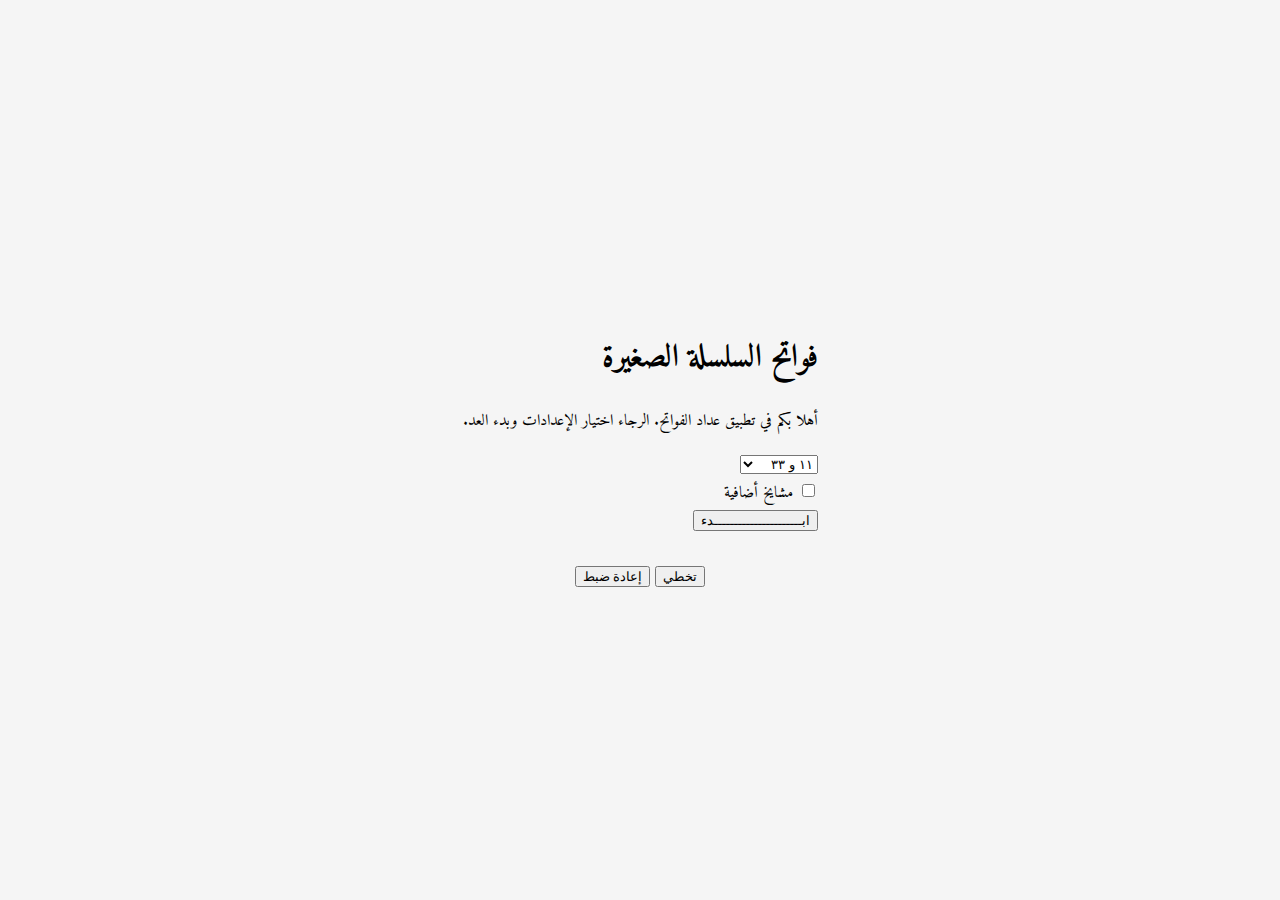
==== commit d2268bfa: "Update index.html" ====
--- a/index.html
+++ b/index.html
@@ -5,7 +5,7 @@
     <meta name="viewport" content="width=device-width, initial-scale=1.0">
     <title>Prayer Counter</title>
     <link href="https://fonts.googleapis.com/css2?family=Amiri:wght@400;700&family=Aref+Ruqaa:wght@400;700&display=swap" rel="stylesheet">
-    <link rel="stylesheet" href="style.css">
+    <link rel="stylesheet" href="style.css"> 
 </head>
 <body>
     <div class="container">
@@ -43,8 +43,10 @@
             </div>
         </div>
     </div>
+
     <audio id="click-sound" src="https://raw.githubusercontent.com/AhmadRezk/prayer-counter/main/Click.wav"></audio>
     <audio id="transition-sound" src="https://raw.githubusercontent.com/AhmadRezk/prayer-counter/main/Ding.mp3"></audio>
-    <script src="script.js"></script>
+
+    <script src="script.js"></script> 
 </body>
 </html>
--- a/style.css
+++ b/style.css
@@ -1,68 +1,37 @@
+/* Global styles */
 body {
     font-family: 'Amiri', serif;
-    background-color: #f8f9fa;
-    color: #333;
+    background-color: #f5f5f5;
+    background-image: url("https://raw.githubusercontent.com/AhmadRezk/prayer-counter/main/background.jpeg");
+    background-size: 600px 400px;
+    background-position: center;
+    background-attachment: fixed;
+    display: flex;
+    justify-content: center;
+    align-items: center;
+    min-height: 100vh;
     margin: 0;
-    padding: 0;
+    padding: 20px;
+    box-sizing: border-box;
 }
-
+/* Main container styling */
 .container {
-    max-width: 600px;
-    margin: 20px auto;
-    padding: 20px;
-    background: white;
-    border: 2px solid #ddd;
-    border-radius: 10px;
-    box-shadow: 0 4px 6px rgba(0, 0, 0, 0.1);
+    max-width: 540px;
+    background-image: url("https://raw.githubusercontent.com/AhmadRezk/prayer-counter/main/Light%20mode.png");
+    background-size: contain;
+    padding: 32px;
+    position: relative;
+    aspect-ratio: 1080 / 1920;
+    display: flex;
+    justify-content: center;
+    align-items: center;
 }
-
-header {
-    text-align: center;
-    margin-bottom: 20px;
+.content {
+    padding: 10px;
+    display: flex;
+    flex-direction: column;
+    align-items: center;
+    justify-content: center;
+    height: 100%;
 }
-
-header h1 {
-    color: #007bff;
-}
-
-#prayer-selection {
-    margin-bottom: 20px;
-}
-
-#counter-section {
-    text-align: center;
-}
-
-#count {
-    font-size: 2rem;
-    color: #28a745;
-}
-
-button {
-    margin: 5px;
-    padding: 10px 20px;
-    border: none;
-    border-radius: 5px;
-    cursor: pointer;
-}
-
-#incrementBtn {
-    background-color: #28a745;
-    color: white;
-}
-
-#resetBtn {
-    background-color: #ff5722;
-    color: white;
-}
-
-button:hover {
-    opacity: 0.9;
-}
-
-footer {
-    text-align: center;
-    margin-top: 20px;
-    font-size: 0.9rem;
-    color: #666;
-}
+/* Add more styles for buttons, inputs, and other elements based on your provided inline styles */
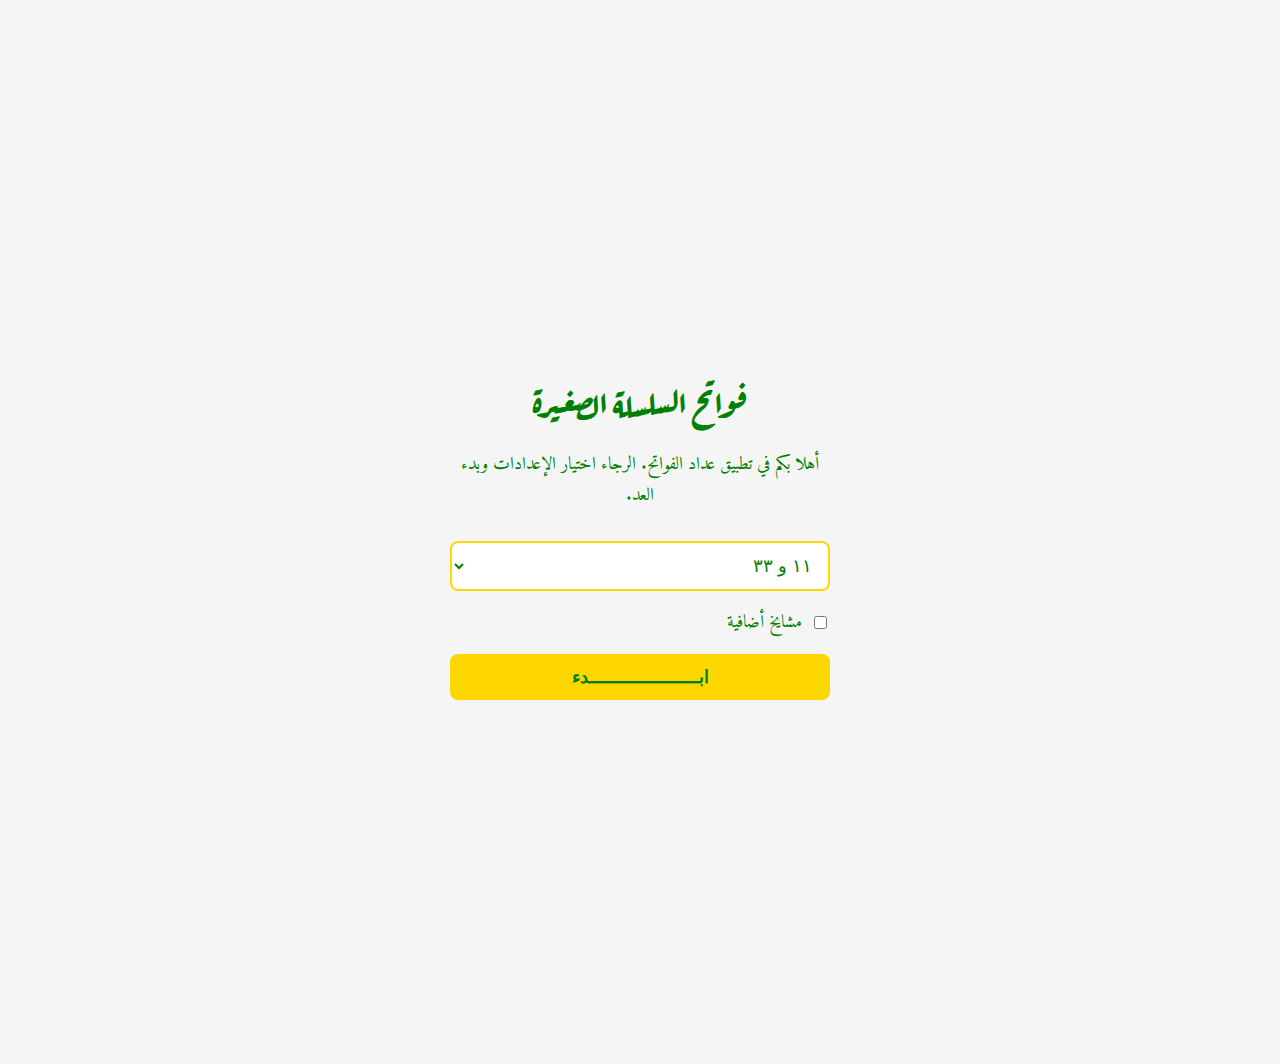
==== commit 5b0102e1: "Update index.html" ====
--- a/index.html
+++ b/index.html
@@ -5,16 +5,19 @@
     <meta name="viewport" content="width=device-width, initial-scale=1.0">
     <title>Prayer Counter</title>
     <link href="https://fonts.googleapis.com/css2?family=Amiri:wght@400;700&family=Aref+Ruqaa:wght@400;700&display=swap" rel="stylesheet">
-    <link rel="stylesheet" href="style.css"> 
+    <link rel="stylesheet" href="style.css">
 </head>
 <body>
+    <!-- Main container -->
     <div class="container">
         <div class="scroll-container">
             <div class="inner-content">
                 <div class="content">
+                    <!-- Start page -->
                     <div id="start-page">
                         <h1>فواتح السلسلة الصغيرة</h1>
                         <p>أهلا بكم في تطبيق عداد الفواتح. الرجاء اختيار الإعدادات وبدء العد.</p>
+                        <!-- Dropdown for selecting prayer count -->
                         <select id="count-option">
                             <option value="1,3">١ و ٣</option>
                             <option value="3,7">٣ و ٧</option>
@@ -23,30 +26,38 @@
                             <option value="33,66">٣٣ و ٦٦</option>
                             <option value="100,300">١٠٠ و ٣٠٠</option>
                         </select>
+                        <!-- Checkbox for including additional prayers -->
                         <div class="checkbox-container">
                             <input type="checkbox" id="include-more">
                             <label for="include-more">مشايخ أضافية</label>
                         </div>
+                        <!-- Start button -->
                         <button id="start-button">ابــــــــــــــــــــــدء</button>
                     </div>
+                    <!-- Prayer section (hidden initially) -->
                     <div id="prayer-section" class="hidden">
+                        <!-- Image of the current prayer -->
                         <img id="prayer-image" src="/placeholder.svg" alt="">
+                        <!-- Information about the current prayer -->
                         <div id="prayer-info"></div>
+                        <!-- Counting area -->
                         <div id="counting-area">
                             <div id="count-display"></div>
                         </div>
+                        <!-- Skip and reset buttons -->
                         <button id="skip-button">تخطي</button>
                         <button id="reset-button">إعادة ضبط</button>
+                        <!-- Pie chart progress -->
                         <div id="pie-chart-progress" class="pie-chart-progress" data-value="0%"></div>
                     </div>
                 </div>
             </div>
         </div>
     </div>
-
+    <!-- Audio elements for click and transition sounds -->
     <audio id="click-sound" src="https://raw.githubusercontent.com/AhmadRezk/prayer-counter/main/Click.wav"></audio>
     <audio id="transition-sound" src="https://raw.githubusercontent.com/AhmadRezk/prayer-counter/main/Ding.mp3"></audio>
 
-    <script src="script.js"></script> 
+    <script src="script.js"></script>
 </body>
 </html>
--- a/style.css
+++ b/style.css
@@ -14,18 +14,25 @@
     padding: 20px;
     box-sizing: border-box;
 }
+
 /* Main container styling */
 .container {
+    width: 100%;
     max-width: 540px;
     background-image: url("https://raw.githubusercontent.com/AhmadRezk/prayer-counter/main/Light%20mode.png");
     background-size: contain;
+    background-position: center;
+    background-repeat: no-repeat;
     padding: 32px;
     position: relative;
-    aspect-ratio: 1080 / 1920;
-    display: flex;
-    justify-content: center;
-    align-items: center;
-}
+    aspect-ratio: 1080 / 1920; /* Adjust this to match the exact aspect ratio of your image */
+    display: flex;
+    justify-content: center;
+    align-items: center;
+}
+
+
+/* Content area styling */
 .content {
     padding: 10px;
     display: flex;
@@ -33,5 +40,180 @@
     align-items: center;
     justify-content: center;
     height: 100%;
-}
-/* Add more styles for buttons, inputs, and other elements based on your provided inline styles */
+    width: 100%;
+    max-height: 100%;
+    box-sizing: border-box;
+}
+
+/* Form elements styling */
+select, button {
+    width: 100%;
+    padding: 12px;
+    margin-bottom: 16px;
+    font-size: 18px;
+    border: 2px solid #ffd700;
+    border-radius: 8px;
+    background-color: #fff;
+    color: #008000;
+    transition: all 0.3s ease;
+}
+
+/* Button specific styles */
+select:focus, button:focus {
+    outline: none;
+    box-shadow: 0 0 0 3px rgba(255, 215, 0, 0.5);
+}
+
+button {
+    background-color: #ffd700;
+    color: #008000;
+    border: none;
+    cursor: pointer;
+    font-weight: bold;
+    transition: background-color 0.3s, transform 0.1s;
+}
+
+button:hover {
+    background-color: #ffec8b;
+    transform: translateY(-2px);
+}
+
+button:active {
+    transform: translateY(0);
+}
+
+/* Reset button specific styles */
+#reset-button {
+    background-color: #ff6347;
+    color: #fff;
+}
+#reset-button:hover {
+    background-color: #ff4500;
+}
+
+/* Checkbox container styling */
+.checkbox-container {
+    display: flex;
+    justify-content: flex-start;
+    align-items: center;
+    margin-bottom: 16px;
+    width: 100%;
+}
+
+/* Checkbox label styling */
+.checkbox-container label {
+    margin-right: 8px;
+    font-size: 18px;
+    color: #008000;
+}
+
+/* Prayer information styling */
+#prayer-info {
+    text-align: center;
+    margin-bottom: 16px;
+    font-size: 20px;
+    color: #008000;
+}
+
+/* Prayer image styling */
+#prayer-image {
+    width: 160px;
+    height: 160px;
+    object-fit: cover;
+    border-radius: 50%;
+    margin-bottom: 16px;
+    display: block;
+    margin-left: auto;
+    margin-right: auto;
+    border: 5px solid #ffd700;
+    box-shadow: 0 0 0 5px #008000;
+}
+
+/* Count display styling */
+#count-display {
+    font-size: 48px;
+    font-weight: bold;
+    color: #008000;
+    margin-bottom: 16px;
+    text-align: center;
+}
+
+/* Hidden class */
+.hidden {
+    display: none;
+}
+
+/* Pie chart progress styling */
+.pie-chart-progress {
+    width: 100px;
+    height: 100px;
+    border-radius: 50%;
+    background: conic-gradient(#008000 0deg, #e0e0e0 0deg);
+    display: flex;
+    align-items: center;
+    justify-content: center;
+    margin: 16px auto;
+}
+.pie-chart-progress::before {
+    content: attr(data-value);
+    width: 80px;
+    height: 80px;
+    border-radius: 50%;
+    background-color: white;
+    display: flex;
+    align-items: center;
+    justify-content: center;
+    font-size: 1.5em;
+    font-weight: bold;
+    color: #008000;
+}
+
+/* Counting area styling */
+#counting-area {
+    width: 100%;
+    height: 150px;
+    display: flex;
+    flex-direction: column;
+    justify-content: center;
+    align-items: center;
+    background-color: rgba(255, 215, 0, 0.1);
+    border-radius: 8px;
+    margin-bottom: 16px;
+    cursor: pointer;
+    border: 2px solid #ffd700;
+    transition: all 0.3s ease;
+}
+#counting-area:hover {
+    background-color: rgba(255, 215, 0, 0.2);
+    transform: scale(1.02);
+}
+
+/* Start page styling */
+#start-page {
+    text-align: center;
+    color: #008000;
+}
+#start-page h1 {
+    font-size: 36px;
+    margin-bottom: 20px;
+    font-family: 'Aref Ruqaa', serif;
+}
+#start-page p {
+    font-size: 18px;
+    margin-bottom: 30px;
+}
+
+.scroll-container {
+    max-height: 100%;
+    overflow-y: auto;
+    width: 100%;
+    display: flex;
+    justify-content: center;
+    align-items: center;
+    padding: 5% 0;
+}
+
+.inner-content {
+    width: 100%;
+    max-width: 400px;
+}
